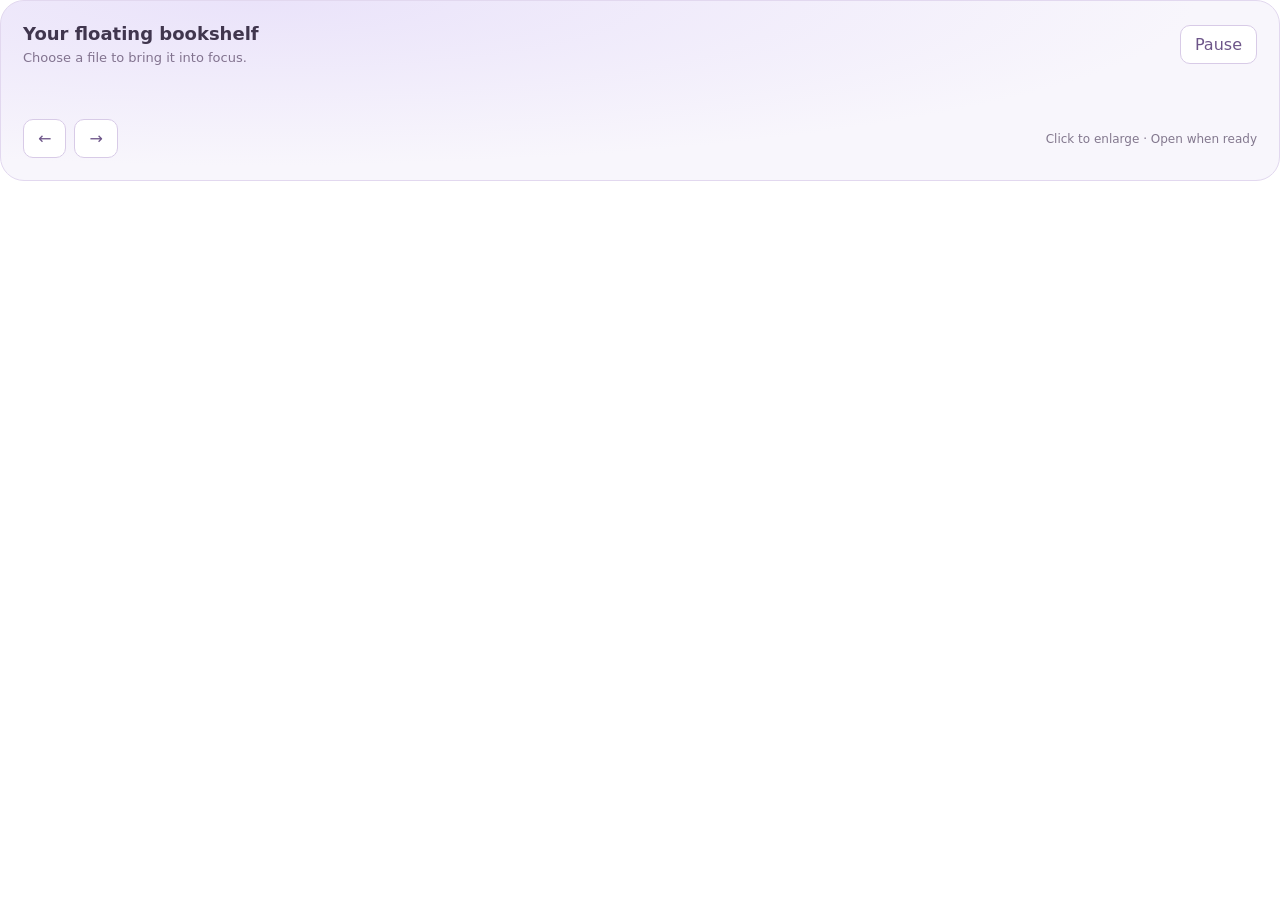
==== material_carousel/index.html @ 5f230f46 "Add moving material shelf with enlarged selection and open action" ====
<!doctype html>
<html lang="en"><head><meta charset="UTF-8"><meta name="viewport" content="width=device-width,initial-scale=1"><style>
*{box-sizing:border-box}body{margin:0;font-family:system-ui,-apple-system,sans-serif;color:#40364e;background:transparent}button{font:inherit;cursor:pointer}button:focus-visible{outline:3px solid #9f82c4;outline-offset:3px}.shelf{border:1px solid #e2d8ef;border-radius:24px;padding:22px 0;background:radial-gradient(ellipse at 20% 0,#eae3fa,transparent 65%),#f8f6fc;overflow:hidden}.bar{display:flex;justify-content:space-between;align-items:center;gap:12px;padding:0 22px}.bar strong{font-size:18px}.bar small{display:block;color:#82738f;margin-top:6px;font-size:13px}.control{border:1px solid #d8cbe7;border-radius:10px;background:#fff;color:#6d5589;padding:9px 14px;white-space:nowrap}.viewport{overflow-x:auto;padding:30px 0 24px;scrollbar-width:thin;scrollbar-color:#d9c9e9 transparent}.track{display:flex;width:max-content}.group{display:flex;gap:22px;padding:0 22px 0 0}.card{flex:0 0 235px;width:235px;min-height:255px;text-align:left;padding:24px;border:1px solid #e1d8eb;border-radius:18px;background:white;box-shadow:0 8px 18px #6b4c8f0b;transition:transform .2s,border-color .2s;display:flex;flex-direction:column;gap:18px}.card:hover{transform:translateY(-7px);border-color:#baa0d5}.badge{align-self:flex-start;background:#efe6fa;color:#7e5c9d;border-radius:10px 10px 15px 10px;padding:12px;font-size:12px;font-weight:750;letter-spacing:.06em}.blue{background:#e4edfc;color:#5679a8}.rose{background:#fbe7ec;color:#a76178}.mint{background:#e1f1e8;color:#4e8167}.title{font-size:17px;font-weight:650;line-height:1.5;overflow-wrap:anywhere;display:-webkit-box;-webkit-line-clamp:3;-webkit-box-orient:vertical;overflow:hidden}.tools{color:#82728f;font-size:12px;line-height:1.6;margin-top:auto}.hint{font-size:12px;color:#8d789f}.bottom{padding:0 22px;display:flex;gap:8px;align-items:center}.bottom small{margin-left:auto;color:#83788e;font-size:12px}dialog{width:min(600px,calc(100% - 28px));max-height:460px;overflow:auto;border:1px solid #d4c1e5;border-radius:24px;padding:28px;box-shadow:0 20px 70px #4f36682b;animation:zoom .22s ease-out;background:#fff}dialog::backdrop{background:#eee8f4e6;backdrop-filter:blur(4px)}.detail-top{display:flex;justify-content:space-between;align-items:center;gap:12px}dialog h2{font-size:24px;line-height:1.5;overflow-wrap:anywhere;margin:22px 0 12px}dialog p{color:#80708f;line-height:1.7}.open{width:100%;border:1px solid #d5c2e8;border-radius:12px;background:#eee5fa;color:#61457f;padding:14px;margin:18px 0;font-weight:650}.detail-nav{display:flex;justify-content:space-between;align-items:center}.detail-nav span{color:#87778f;font-size:13px}@keyframes zoom{from{opacity:0;transform:scale(.9)}to{opacity:1;transform:scale(1)}}@media(prefers-reduced-motion:reduce){*{animation:none!important;transition:none!important}}@media(max-width:500px){.bar{align-items:flex-start}.bar strong{font-size:16px}.card{flex-basis:205px;width:205px}dialog{padding:20px}dialog h2{font-size:20px}}
</style></head><body>
<section class="shelf" aria-label="Moving course material shelf"><div class="bar"><div><strong>Your floating bookshelf</strong><small>Choose a file to bring it into focus.</small></div><button class="control" id="pause">Pause</button></div><div class="viewport" id="viewport" tabindex="0" aria-label="Scroll through documents"><div class="track"><div class="group" id="original"></div><div class="group" id="copy" aria-hidden="true"></div></div></div><div class="bottom"><button class="control" id="left" aria-label="Scroll left">←</button><button class="control" id="right" aria-label="Scroll right">→</button><small>Click to enlarge · Open when ready</small></div></section>
<dialog id="detail" aria-labelledby="detail-title"><div class="detail-top"><span class="badge" id="detail-kind"></span><button class="control" id="close" aria-label="Close preview">✕</button></div><h2 id="detail-title"></h2><p id="detail-tools"></p><button class="open" id="open">Open material →</button><div class="detail-nav"><button class="control" id="prev">← Previous</button><span id="position"></span><button class="control" id="next">Next →</button></div></dialog>
<script>
const $=id=>document.getElementById(id);let docs=[],signature='',selected=0,manualPause=matchMedia('(prefers-reduced-motion:reduce)').matches,hover=false,last=0,carry=0;const reduced=matchMedia('(prefers-reduced-motion:reduce)');
function send(type,data={}){parent.postMessage({isStreamlitMessage:true,type,...data},'*')}
function paused(){return manualPause||hover||$('detail').open||document.hidden||document.hasFocus()&&$('viewport').contains(document.activeElement)}
function pauseLabel(){$('pause').textContent=manualPause?'Resume':'Pause';$('pause').setAttribute('aria-pressed',String(manualPause))}
function show(index){selected=(index+docs.length)%docs.length;const d=docs[selected];$('detail-title').textContent=d.title;$('detail-kind').textContent=d.kind;$('detail-kind').className='badge '+d.tone;$('detail-tools').textContent=d.tools.length?'Available: '+d.tools.join(' · '):'Saved course material';$('position').textContent=`${selected+1} / ${docs.length}`;if(!$('detail').open)$('detail').showModal()}
function card(d,index,duplicate){const b=document.createElement('button');b.className='card';if(duplicate)b.tabIndex=-1;b.setAttribute('aria-label','Preview '+d.title);for(const [cls,text] of [['badge '+d.tone,d.kind],['title',d.title],['tools',d.tools.join(' · ')||'Saved material'],['hint','Click to bring into focus ↗']]){const el=document.createElement('span');el.className=cls;el.textContent=text;b.append(el)}b.onclick=()=>show(index);return b}
window.addEventListener('message',event=>{if(event.source!==parent||event.data.type!=='streamlit:render')return;const incoming=event.data.args.documents||[],next=JSON.stringify(incoming);if(next!==signature){signature=next;docs=incoming;$('detail').close();$('original').replaceChildren();$('copy').replaceChildren();docs.forEach((d,i)=>{$('original').append(card(d,i,false));if(docs.length>1)$('copy').append(card(d,i,true))});$('viewport').scrollLeft=0;$('pause').disabled=docs.length<2}send('streamlit:setFrameHeight',{height:490})});
new ResizeObserver(()=>{for(const id of ['original','copy'])$(id).style.minWidth=$('viewport').clientWidth+'px'}).observe($('viewport'));
$('pause').onclick=()=>{manualPause=!manualPause;pauseLabel()};reduced.addEventListener('change',e=>{manualPause=e.matches;pauseLabel()});$('viewport').onmouseenter=()=>hover=true;$('viewport').onmouseleave=()=>hover=false;$('viewport').addEventListener('touchstart',()=>{manualPause=true;pauseLabel()},{passive:true});$('close').onclick=()=>$('detail').close();$('prev').onclick=()=>show(selected-1);$('next').onclick=()=>show(selected+1);$('left').onclick=()=>{manualPause=true;pauseLabel();$('viewport').scrollLeft=Math.max(0,$('viewport').scrollLeft-257)};$('right').onclick=()=>{manualPause=true;pauseLabel();$('viewport').scrollLeft+=257};$('open').onclick=()=>{send('streamlit:setComponentValue',{value:{id:docs[selected].id,event:crypto.randomUUID()},dataType:'json'});$('detail').close()};
function animate(now){const dt=Math.min(now-last,50);last=now;const width=$('original').offsetWidth;if(docs.length>1&&!paused()&&width){carry+=dt*.025;const pixels=Math.floor(carry);carry-=pixels;$('viewport').scrollLeft+=pixels;if($('viewport').scrollLeft>=width)$('viewport').scrollLeft-=width}requestAnimationFrame(animate)}pauseLabel();send('streamlit:componentReady',{apiVersion:1});send('streamlit:setFrameHeight',{height:490});requestAnimationFrame(animate);
</script></body></html>
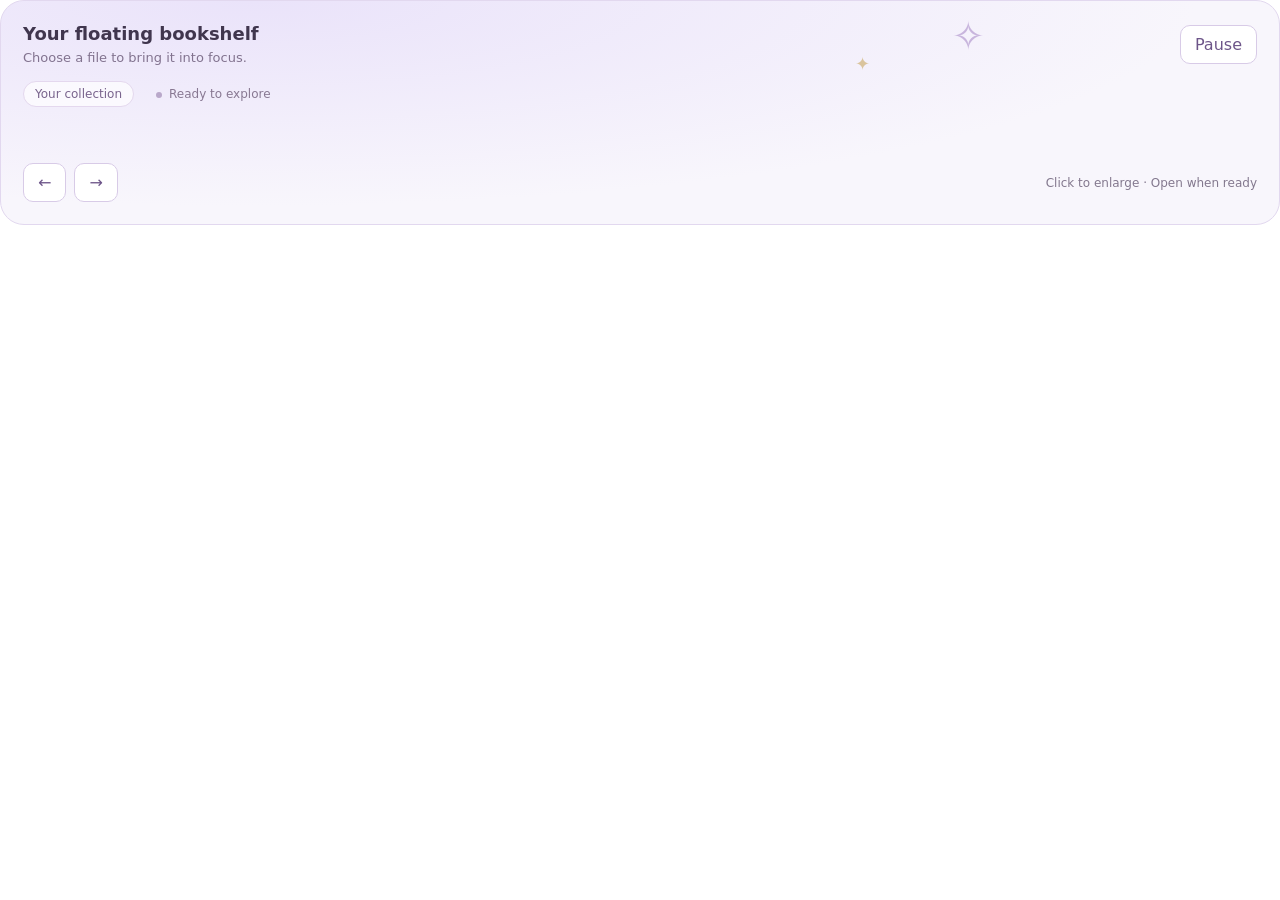
==== commit 2f153a3b: "Add bookshelf identity accents and collection status" ====
--- a/material_carousel/index.html
+++ b/material_carousel/index.html
@@ -1,8 +1,10 @@
 <!doctype html>
 <html lang="en"><head><meta charset="UTF-8"><meta name="viewport" content="width=device-width,initial-scale=1"><style>
 *{box-sizing:border-box}body{margin:0;font-family:system-ui,-apple-system,sans-serif;color:#40364e;background:transparent}button{font:inherit;cursor:pointer}button:focus-visible{outline:3px solid #9f82c4;outline-offset:3px}.shelf{border:1px solid #e2d8ef;border-radius:24px;padding:22px 0;background:radial-gradient(ellipse at 20% 0,#eae3fa,transparent 65%),#f8f6fc;overflow:hidden}.bar{display:flex;justify-content:space-between;align-items:center;gap:12px;padding:0 22px}.bar strong{font-size:18px}.bar small{display:block;color:#82738f;margin-top:6px;font-size:13px}.control{border:1px solid #d8cbe7;border-radius:10px;background:#fff;color:#6d5589;padding:9px 14px;white-space:nowrap}.viewport{overflow-x:auto;padding:30px 0 24px;scrollbar-width:thin;scrollbar-color:#d9c9e9 transparent}.track{display:flex;width:max-content}.group{display:flex;gap:22px;padding:0 22px 0 0}.card{flex:0 0 235px;width:235px;min-height:255px;text-align:left;padding:24px;border:1px solid #e1d8eb;border-radius:18px;background:white;box-shadow:0 8px 18px #6b4c8f0b;transition:transform .2s,border-color .2s;display:flex;flex-direction:column;gap:18px}.card:hover{transform:translateY(-7px);border-color:#baa0d5}.badge{align-self:flex-start;background:#efe6fa;color:#7e5c9d;border-radius:10px 10px 15px 10px;padding:12px;font-size:12px;font-weight:750;letter-spacing:.06em}.blue{background:#e4edfc;color:#5679a8}.rose{background:#fbe7ec;color:#a76178}.mint{background:#e1f1e8;color:#4e8167}.title{font-size:17px;font-weight:650;line-height:1.5;overflow-wrap:anywhere;display:-webkit-box;-webkit-line-clamp:3;-webkit-box-orient:vertical;overflow:hidden}.tools{color:#82728f;font-size:12px;line-height:1.6;margin-top:auto}.hint{font-size:12px;color:#8d789f}.bottom{padding:0 22px;display:flex;gap:8px;align-items:center}.bottom small{margin-left:auto;color:#83788e;font-size:12px}dialog{width:min(600px,calc(100% - 28px));max-height:460px;overflow:auto;border:1px solid #d4c1e5;border-radius:24px;padding:28px;box-shadow:0 20px 70px #4f36682b;animation:zoom .22s ease-out;background:#fff}dialog::backdrop{background:#eee8f4e6;backdrop-filter:blur(4px)}.detail-top{display:flex;justify-content:space-between;align-items:center;gap:12px}dialog h2{font-size:24px;line-height:1.5;overflow-wrap:anywhere;margin:22px 0 12px}dialog p{color:#80708f;line-height:1.7}.open{width:100%;border:1px solid #d5c2e8;border-radius:12px;background:#eee5fa;color:#61457f;padding:14px;margin:18px 0;font-weight:650}.detail-nav{display:flex;justify-content:space-between;align-items:center}.detail-nav span{color:#87778f;font-size:13px}@keyframes zoom{from{opacity:0;transform:scale(.9)}to{opacity:1;transform:scale(1)}}@media(prefers-reduced-motion:reduce){*{animation:none!important;transition:none!important}}@media(max-width:500px){.bar{align-items:flex-start}.bar strong{font-size:16px}.card{flex-basis:205px;width:205px}dialog{padding:20px}dialog h2{font-size:20px}}
+
+.shelf{position:relative}.bar{position:relative;z-index:1}.shelf:before{content:'✧';position:absolute;right:23%;top:12px;color:#c8b5dd;font-size:40px;pointer-events:none}.shelf:after{content:'✦';position:absolute;right:32%;top:52px;color:#dac49d;font-size:18px;pointer-events:none}.shelf-meta{display:flex;gap:10px;align-items:center;padding:16px 22px 0;flex-wrap:wrap}.shelf-meta span{font-size:12px;color:#79648d;background:#ffffffb3;border:1px solid #e4d8ee;border-radius:99px;padding:5px 11px}.shelf-meta .motion-state{background:transparent;border-color:transparent;color:#887892}.motion-state:before{content:'';display:inline-block;width:6px;height:6px;background:#8bbba8;border-radius:50%;margin-right:7px}.motion-state[data-paused="true"]:before{background:#b9a8ca}.card{position:relative;border-top:3px solid var(--accent,#d8c6ed)}.card:before{content:'';position:absolute;top:0;right:22px;width:15px;height:28px;background:var(--accent,#d8c6ed);clip-path:polygon(0 0,100% 0,100% 100%,50% 75%,0 100%)}.card-number{position:absolute;right:20px;top:46px;color:#a192ad;font-size:11px;font-weight:650;letter-spacing:.07em}.tools{display:flex;flex-wrap:wrap;gap:5px}.tools span{padding:3px 7px;background:#f7f4fb;border-radius:6px;border:1px solid #eee8f4;font-size:11px}.hint{border-top:1px solid #eee8f4;padding-top:12px;width:100%;display:flex;justify-content:space-between}.hint:after{content:'↗';color:#9878b7}.viewport{padding-top:24px}.bottom{padding-top:8px}@media(max-width:500px){.shelf:before,.shelf:after{display:none}.shelf-meta{gap:6px}.bar small{line-height:1.5}}
 </style></head><body>
-<section class="shelf" aria-label="Moving course material shelf"><div class="bar"><div><strong>Your floating bookshelf</strong><small>Choose a file to bring it into focus.</small></div><button class="control" id="pause">Pause</button></div><div class="viewport" id="viewport" tabindex="0" aria-label="Scroll through documents"><div class="track"><div class="group" id="original"></div><div class="group" id="copy" aria-hidden="true"></div></div></div><div class="bottom"><button class="control" id="left" aria-label="Scroll left">←</button><button class="control" id="right" aria-label="Scroll right">→</button><small>Click to enlarge · Open when ready</small></div></section>
+<section class="shelf" aria-label="Moving course material shelf"><div class="bar"><div><strong>Your floating bookshelf</strong><small>Choose a file to bring it into focus.</small></div><button class="control" id="pause">Pause</button></div><div class="shelf-meta"><span id="material-count">Your collection</span><span class="motion-state" id="motion-state">Moving gently</span></div><div class="viewport" id="viewport" tabindex="0" aria-label="Scroll through documents"><div class="track"><div class="group" id="original"></div><div class="group" id="copy" aria-hidden="true"></div></div></div><div class="bottom"><button class="control" id="left" aria-label="Scroll left">←</button><button class="control" id="right" aria-label="Scroll right">→</button><small>Click to enlarge · Open when ready</small></div></section>
 <dialog id="detail" aria-labelledby="detail-title"><div class="detail-top"><span class="badge" id="detail-kind"></span><button class="control" id="close" aria-label="Close preview">✕</button></div><h2 id="detail-title"></h2><p id="detail-tools"></p><button class="open" id="open">Open material →</button><div class="detail-nav"><button class="control" id="prev">← Previous</button><span id="position"></span><button class="control" id="next">Next →</button></div></dialog>
 <script>
 const $=id=>document.getElementById(id);let docs=[],signature='',selected=0,manualPause=matchMedia('(prefers-reduced-motion:reduce)').matches,hover=false,last=0,carry=0;const reduced=matchMedia('(prefers-reduced-motion:reduce)');
@@ -10,9 +12,16 @@
 function paused(){return manualPause||hover||$('detail').open||document.hidden||document.hasFocus()&&$('viewport').contains(document.activeElement)}
 function pauseLabel(){$('pause').textContent=manualPause?'Resume':'Pause';$('pause').setAttribute('aria-pressed',String(manualPause))}
 function show(index){selected=(index+docs.length)%docs.length;const d=docs[selected];$('detail-title').textContent=d.title;$('detail-kind').textContent=d.kind;$('detail-kind').className='badge '+d.tone;$('detail-tools').textContent=d.tools.length?'Available: '+d.tools.join(' · '):'Saved course material';$('position').textContent=`${selected+1} / ${docs.length}`;if(!$('detail').open)$('detail').showModal()}
-function card(d,index,duplicate){const b=document.createElement('button');b.className='card';if(duplicate)b.tabIndex=-1;b.setAttribute('aria-label','Preview '+d.title);for(const [cls,text] of [['badge '+d.tone,d.kind],['title',d.title],['tools',d.tools.join(' · ')||'Saved material'],['hint','Click to bring into focus ↗']]){const el=document.createElement('span');el.className=cls;el.textContent=text;b.append(el)}b.onclick=()=>show(index);return b}
-window.addEventListener('message',event=>{if(event.source!==parent||event.data.type!=='streamlit:render')return;const incoming=event.data.args.documents||[],next=JSON.stringify(incoming);if(next!==signature){signature=next;docs=incoming;$('detail').close();$('original').replaceChildren();$('copy').replaceChildren();docs.forEach((d,i)=>{$('original').append(card(d,i,false));if(docs.length>1)$('copy').append(card(d,i,true))});$('viewport').scrollLeft=0;$('pause').disabled=docs.length<2}send('streamlit:setFrameHeight',{height:490})});
+function card(d,index,duplicate){
+ const b=document.createElement('button');b.className='card';b.style.setProperty('--accent',['#d5c3eb','#bed3ed','#badbcb','#eac7d2'][index%4]);
+ if(duplicate)b.tabIndex=-1;b.setAttribute('aria-label','Preview '+d.title);
+ const number=document.createElement('span');number.className='card-number';number.textContent=String(index+1).padStart(2,'0');number.setAttribute('aria-hidden','true');b.append(number);
+ for(const [cls,text] of [['badge '+d.tone,d.kind],['title',d.title]]){const el=document.createElement('span');el.className=cls;el.textContent=text;b.append(el)}
+ const tools=document.createElement('span');tools.className='tools';for(const label of d.tools.length?d.tools:['Saved material']){const chip=document.createElement('span');chip.textContent=label;tools.append(chip)}b.append(tools);
+ const hint=document.createElement('span');hint.className='hint';hint.textContent='Bring into focus';b.append(hint);b.onclick=()=>show(index);return b
+}
+window.addEventListener('message',event=>{if(event.source!==parent||event.data.type!=='streamlit:render')return;const incoming=event.data.args.documents||[],next=JSON.stringify(incoming);if(next!==signature){signature=next;docs=incoming;$('material-count').textContent=docs.length+' '+(docs.length===1?'material':'materials')+' in this collection';$('detail').close();$('original').replaceChildren();$('copy').replaceChildren();docs.forEach((d,i)=>{$('original').append(card(d,i,false));if(docs.length>1)$('copy').append(card(d,i,true))});$('viewport').scrollLeft=0;$('pause').disabled=docs.length<2}send('streamlit:setFrameHeight',{height:560})});
 new ResizeObserver(()=>{for(const id of ['original','copy'])$(id).style.minWidth=$('viewport').clientWidth+'px'}).observe($('viewport'));
 $('pause').onclick=()=>{manualPause=!manualPause;pauseLabel()};reduced.addEventListener('change',e=>{manualPause=e.matches;pauseLabel()});$('viewport').onmouseenter=()=>hover=true;$('viewport').onmouseleave=()=>hover=false;$('viewport').addEventListener('touchstart',()=>{manualPause=true;pauseLabel()},{passive:true});$('close').onclick=()=>$('detail').close();$('prev').onclick=()=>show(selected-1);$('next').onclick=()=>show(selected+1);$('left').onclick=()=>{manualPause=true;pauseLabel();$('viewport').scrollLeft=Math.max(0,$('viewport').scrollLeft-257)};$('right').onclick=()=>{manualPause=true;pauseLabel();$('viewport').scrollLeft+=257};$('open').onclick=()=>{send('streamlit:setComponentValue',{value:{id:docs[selected].id,event:crypto.randomUUID()},dataType:'json'});$('detail').close()};
-function animate(now){const dt=Math.min(now-last,50);last=now;const width=$('original').offsetWidth;if(docs.length>1&&!paused()&&width){carry+=dt*.025;const pixels=Math.floor(carry);carry-=pixels;$('viewport').scrollLeft+=pixels;if($('viewport').scrollLeft>=width)$('viewport').scrollLeft-=width}requestAnimationFrame(animate)}pauseLabel();send('streamlit:componentReady',{apiVersion:1});send('streamlit:setFrameHeight',{height:490});requestAnimationFrame(animate);
+function animate(now){const stopped=paused()||docs.length<2;const label=docs.length<2?'Ready to explore':stopped?'Paused for browsing':'Moving gently';if($('motion-state').textContent!==label){$('motion-state').textContent=label;$('motion-state').dataset.paused=String(stopped)}const dt=Math.min(now-last,50);last=now;const width=$('original').offsetWidth;if(docs.length>1&&!paused()&&width){carry+=dt*.025;const pixels=Math.floor(carry);carry-=pixels;$('viewport').scrollLeft+=pixels;if($('viewport').scrollLeft>=width)$('viewport').scrollLeft-=width}requestAnimationFrame(animate)}pauseLabel();send('streamlit:componentReady',{apiVersion:1});send('streamlit:setFrameHeight',{height:560});requestAnimationFrame(animate);
 </script></body></html>
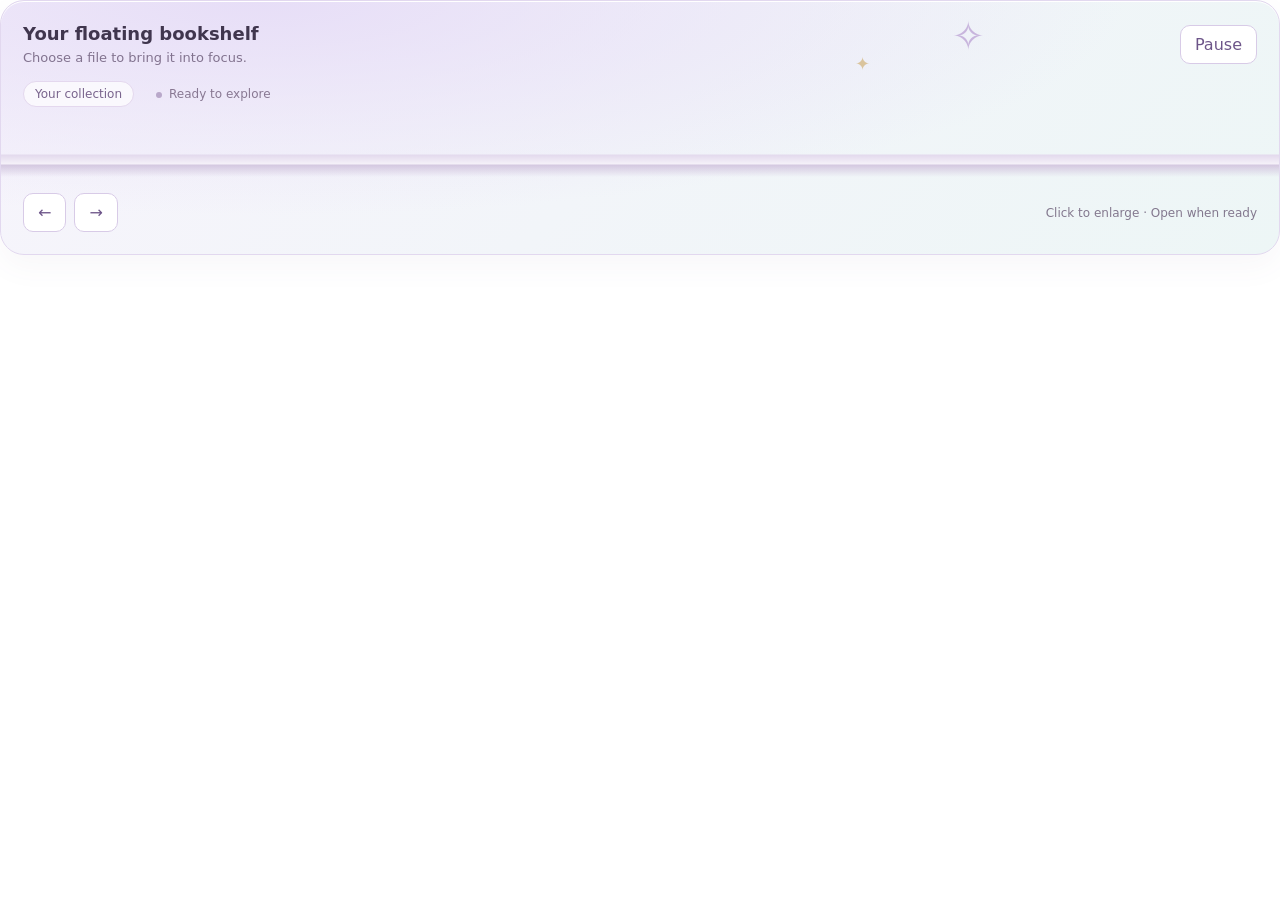
==== commit 7fd552d3: "Give floating bookshelf dimensional book covers and depth" ====
--- a/material_carousel/index.html
+++ b/material_carousel/index.html
@@ -3,6 +3,19 @@
 *{box-sizing:border-box}body{margin:0;font-family:system-ui,-apple-system,sans-serif;color:#40364e;background:transparent}button{font:inherit;cursor:pointer}button:focus-visible{outline:3px solid #9f82c4;outline-offset:3px}.shelf{border:1px solid #e2d8ef;border-radius:24px;padding:22px 0;background:radial-gradient(ellipse at 20% 0,#eae3fa,transparent 65%),#f8f6fc;overflow:hidden}.bar{display:flex;justify-content:space-between;align-items:center;gap:12px;padding:0 22px}.bar strong{font-size:18px}.bar small{display:block;color:#82738f;margin-top:6px;font-size:13px}.control{border:1px solid #d8cbe7;border-radius:10px;background:#fff;color:#6d5589;padding:9px 14px;white-space:nowrap}.viewport{overflow-x:auto;padding:30px 0 24px;scrollbar-width:thin;scrollbar-color:#d9c9e9 transparent}.track{display:flex;width:max-content}.group{display:flex;gap:22px;padding:0 22px 0 0}.card{flex:0 0 235px;width:235px;min-height:255px;text-align:left;padding:24px;border:1px solid #e1d8eb;border-radius:18px;background:white;box-shadow:0 8px 18px #6b4c8f0b;transition:transform .2s,border-color .2s;display:flex;flex-direction:column;gap:18px}.card:hover{transform:translateY(-7px);border-color:#baa0d5}.badge{align-self:flex-start;background:#efe6fa;color:#7e5c9d;border-radius:10px 10px 15px 10px;padding:12px;font-size:12px;font-weight:750;letter-spacing:.06em}.blue{background:#e4edfc;color:#5679a8}.rose{background:#fbe7ec;color:#a76178}.mint{background:#e1f1e8;color:#4e8167}.title{font-size:17px;font-weight:650;line-height:1.5;overflow-wrap:anywhere;display:-webkit-box;-webkit-line-clamp:3;-webkit-box-orient:vertical;overflow:hidden}.tools{color:#82728f;font-size:12px;line-height:1.6;margin-top:auto}.hint{font-size:12px;color:#8d789f}.bottom{padding:0 22px;display:flex;gap:8px;align-items:center}.bottom small{margin-left:auto;color:#83788e;font-size:12px}dialog{width:min(600px,calc(100% - 28px));max-height:460px;overflow:auto;border:1px solid #d4c1e5;border-radius:24px;padding:28px;box-shadow:0 20px 70px #4f36682b;animation:zoom .22s ease-out;background:#fff}dialog::backdrop{background:#eee8f4e6;backdrop-filter:blur(4px)}.detail-top{display:flex;justify-content:space-between;align-items:center;gap:12px}dialog h2{font-size:24px;line-height:1.5;overflow-wrap:anywhere;margin:22px 0 12px}dialog p{color:#80708f;line-height:1.7}.open{width:100%;border:1px solid #d5c2e8;border-radius:12px;background:#eee5fa;color:#61457f;padding:14px;margin:18px 0;font-weight:650}.detail-nav{display:flex;justify-content:space-between;align-items:center}.detail-nav span{color:#87778f;font-size:13px}@keyframes zoom{from{opacity:0;transform:scale(.9)}to{opacity:1;transform:scale(1)}}@media(prefers-reduced-motion:reduce){*{animation:none!important;transition:none!important}}@media(max-width:500px){.bar{align-items:flex-start}.bar strong{font-size:16px}.card{flex-basis:205px;width:205px}dialog{padding:20px}dialog h2{font-size:20px}}
 
 .shelf{position:relative}.bar{position:relative;z-index:1}.shelf:before{content:'✧';position:absolute;right:23%;top:12px;color:#c8b5dd;font-size:40px;pointer-events:none}.shelf:after{content:'✦';position:absolute;right:32%;top:52px;color:#dac49d;font-size:18px;pointer-events:none}.shelf-meta{display:flex;gap:10px;align-items:center;padding:16px 22px 0;flex-wrap:wrap}.shelf-meta span{font-size:12px;color:#79648d;background:#ffffffb3;border:1px solid #e4d8ee;border-radius:99px;padding:5px 11px}.shelf-meta .motion-state{background:transparent;border-color:transparent;color:#887892}.motion-state:before{content:'';display:inline-block;width:6px;height:6px;background:#8bbba8;border-radius:50%;margin-right:7px}.motion-state[data-paused="true"]:before{background:#b9a8ca}.card{position:relative;border-top:3px solid var(--accent,#d8c6ed)}.card:before{content:'';position:absolute;top:0;right:22px;width:15px;height:28px;background:var(--accent,#d8c6ed);clip-path:polygon(0 0,100% 0,100% 100%,50% 75%,0 100%)}.card-number{position:absolute;right:20px;top:46px;color:#a192ad;font-size:11px;font-weight:650;letter-spacing:.07em}.tools{display:flex;flex-wrap:wrap;gap:5px}.tools span{padding:3px 7px;background:#f7f4fb;border-radius:6px;border:1px solid #eee8f4;font-size:11px}.hint{border-top:1px solid #eee8f4;padding-top:12px;width:100%;display:flex;justify-content:space-between}.hint:after{content:'↗';color:#9878b7}.viewport{padding-top:24px}.bottom{padding-top:8px}@media(max-width:500px){.shelf:before,.shelf:after{display:none}.shelf-meta{gap:6px}.bar small{line-height:1.5}}
+/* Book covers sit above a softly lit shelf; page edges stay code-native and crisp. */
+.shelf{background:radial-gradient(ellipse at 20% 0,#e7def7,transparent 60%),linear-gradient(135deg,#f7f4fc,#edf6f6);box-shadow:inset 0 1px 0 #fff,0 12px 30px #6751810c}
+.viewport{padding:38px 20px 40px;background:linear-gradient(180deg,transparent calc(100% - 31px),#e3daed calc(100% - 30px),#f5f1f9 calc(100% - 21px),#d4c8e0 calc(100% - 20px),transparent calc(100% - 8px));perspective:1200px}
+.group{gap:32px;padding-right:32px;align-items:center}
+.card{width:235px;flex-basis:235px;min-height:286px;padding:25px 22px 22px 30px;border:1px solid #ffffff;border-left:9px solid var(--accent);border-radius:7px 16px 16px 7px;background:linear-gradient(90deg,#72608012,transparent 16%),linear-gradient(145deg,#fff 20%,#f7f4fc);box-shadow:inset 3px 0 4px #ffffffb3,inset -1px 0 0 #cbc0d5,8px 10px 0 -4px #d0c5dd,15px 22px 22px -12px #58456a55;transform:perspective(1000px) rotateY(-13deg) rotateZ(-2deg);transform-origin:50% 85%;transition:transform .25s ease,box-shadow .25s ease,border-color .25s ease;isolation:isolate}
+.card::after{content:'';position:absolute;z-index:-1;top:8px;bottom:-5px;right:-8px;width:9px;border:1px solid #d3cada;border-radius:0 5px 7px 0;background:repeating-linear-gradient(0deg,#fcfbfe 0,#fcfbfe 3px,#dcd4e5 3px,#dcd4e5 4px);transform:skewY(12deg);pointer-events:none}
+.card::before{height:36px;right:22px;filter:drop-shadow(0 3px 2px #59466d1a)}
+.card:hover,.card:focus-visible,.card.is-selected{transform:perspective(1000px) rotateY(0) rotateZ(0) translateY(-12px) scale(1.035);box-shadow:inset 3px 0 4px #fff,8px 10px 0 -4px #d0c5dd,10px 30px 30px -13px #58456a66;border-color:#b9a0d1;z-index:2}
+.card .badge{box-shadow:inset 0 1px 0 #ffffffc9,0 4px 8px #6954800a}.card .title{color:#3f354c;font-weight:750}.card-number{top:50px}.tools span{background:#ffffffb3}.hint{color:#78618f}
+dialog{border-left:10px solid #c1a7df;background:linear-gradient(115deg,#f5effb,#fff 35%);box-shadow:7px 9px 0 -3px #d8cde3,0 26px 75px #4f36683d}
+dialog::backdrop{background:#e9e3f1d9;backdrop-filter:blur(6px)}
+@media(max-width:500px){.viewport{padding-left:14px;padding-right:14px}.group{gap:26px;padding-right:26px}.card{width:205px;flex-basis:205px;min-height:278px;padding-left:24px}.card:hover,.card:focus-visible,.card.is-selected{transform:translateY(-7px)}.bottom small{max-width:145px;text-align:right}}
+@media(prefers-reduced-motion:reduce){.card,.card:hover,.card:focus-visible,.card.is-selected{transform:none}}
 </style></head><body>
 <section class="shelf" aria-label="Moving course material shelf"><div class="bar"><div><strong>Your floating bookshelf</strong><small>Choose a file to bring it into focus.</small></div><button class="control" id="pause">Pause</button></div><div class="shelf-meta"><span id="material-count">Your collection</span><span class="motion-state" id="motion-state">Moving gently</span></div><div class="viewport" id="viewport" tabindex="0" aria-label="Scroll through documents"><div class="track"><div class="group" id="original"></div><div class="group" id="copy" aria-hidden="true"></div></div></div><div class="bottom"><button class="control" id="left" aria-label="Scroll left">←</button><button class="control" id="right" aria-label="Scroll right">→</button><small>Click to enlarge · Open when ready</small></div></section>
 <dialog id="detail" aria-labelledby="detail-title"><div class="detail-top"><span class="badge" id="detail-kind"></span><button class="control" id="close" aria-label="Close preview">✕</button></div><h2 id="detail-title"></h2><p id="detail-tools"></p><button class="open" id="open">Open material →</button><div class="detail-nav"><button class="control" id="prev">← Previous</button><span id="position"></span><button class="control" id="next">Next →</button></div></dialog>
@@ -11,9 +24,9 @@
 function send(type,data={}){parent.postMessage({isStreamlitMessage:true,type,...data},'*')}
 function paused(){return manualPause||hover||$('detail').open||document.hidden||document.hasFocus()&&$('viewport').contains(document.activeElement)}
 function pauseLabel(){$('pause').textContent=manualPause?'Resume':'Pause';$('pause').setAttribute('aria-pressed',String(manualPause))}
-function show(index){selected=(index+docs.length)%docs.length;const d=docs[selected];$('detail-title').textContent=d.title;$('detail-kind').textContent=d.kind;$('detail-kind').className='badge '+d.tone;$('detail-tools').textContent=d.tools.length?'Available: '+d.tools.join(' · '):'Saved course material';$('position').textContent=`${selected+1} / ${docs.length}`;if(!$('detail').open)$('detail').showModal()}
+function show(index){selected=(index+docs.length)%docs.length;document.querySelectorAll('.card').forEach(b=>b.classList.toggle('is-selected',Number(b.dataset.index)===selected));const d=docs[selected];$('detail-title').textContent=d.title;$('detail-kind').textContent=d.kind;$('detail-kind').className='badge '+d.tone;$('detail-tools').textContent=d.tools.length?'Available: '+d.tools.join(' · '):'Saved course material';$('position').textContent=`${selected+1} / ${docs.length}`;if(!$('detail').open)$('detail').showModal()}
 function card(d,index,duplicate){
- const b=document.createElement('button');b.className='card';b.style.setProperty('--accent',['#d5c3eb','#bed3ed','#badbcb','#eac7d2'][index%4]);
+ const b=document.createElement('button');b.className='card';b.dataset.index=String(index);b.style.setProperty('--accent',['#d5c3eb','#bed3ed','#badbcb','#eac7d2'][index%4]);
  if(duplicate)b.tabIndex=-1;b.setAttribute('aria-label','Preview '+d.title);
  const number=document.createElement('span');number.className='card-number';number.textContent=String(index+1).padStart(2,'0');number.setAttribute('aria-hidden','true');b.append(number);
  for(const [cls,text] of [['badge '+d.tone,d.kind],['title',d.title]]){const el=document.createElement('span');el.className=cls;el.textContent=text;b.append(el)}
